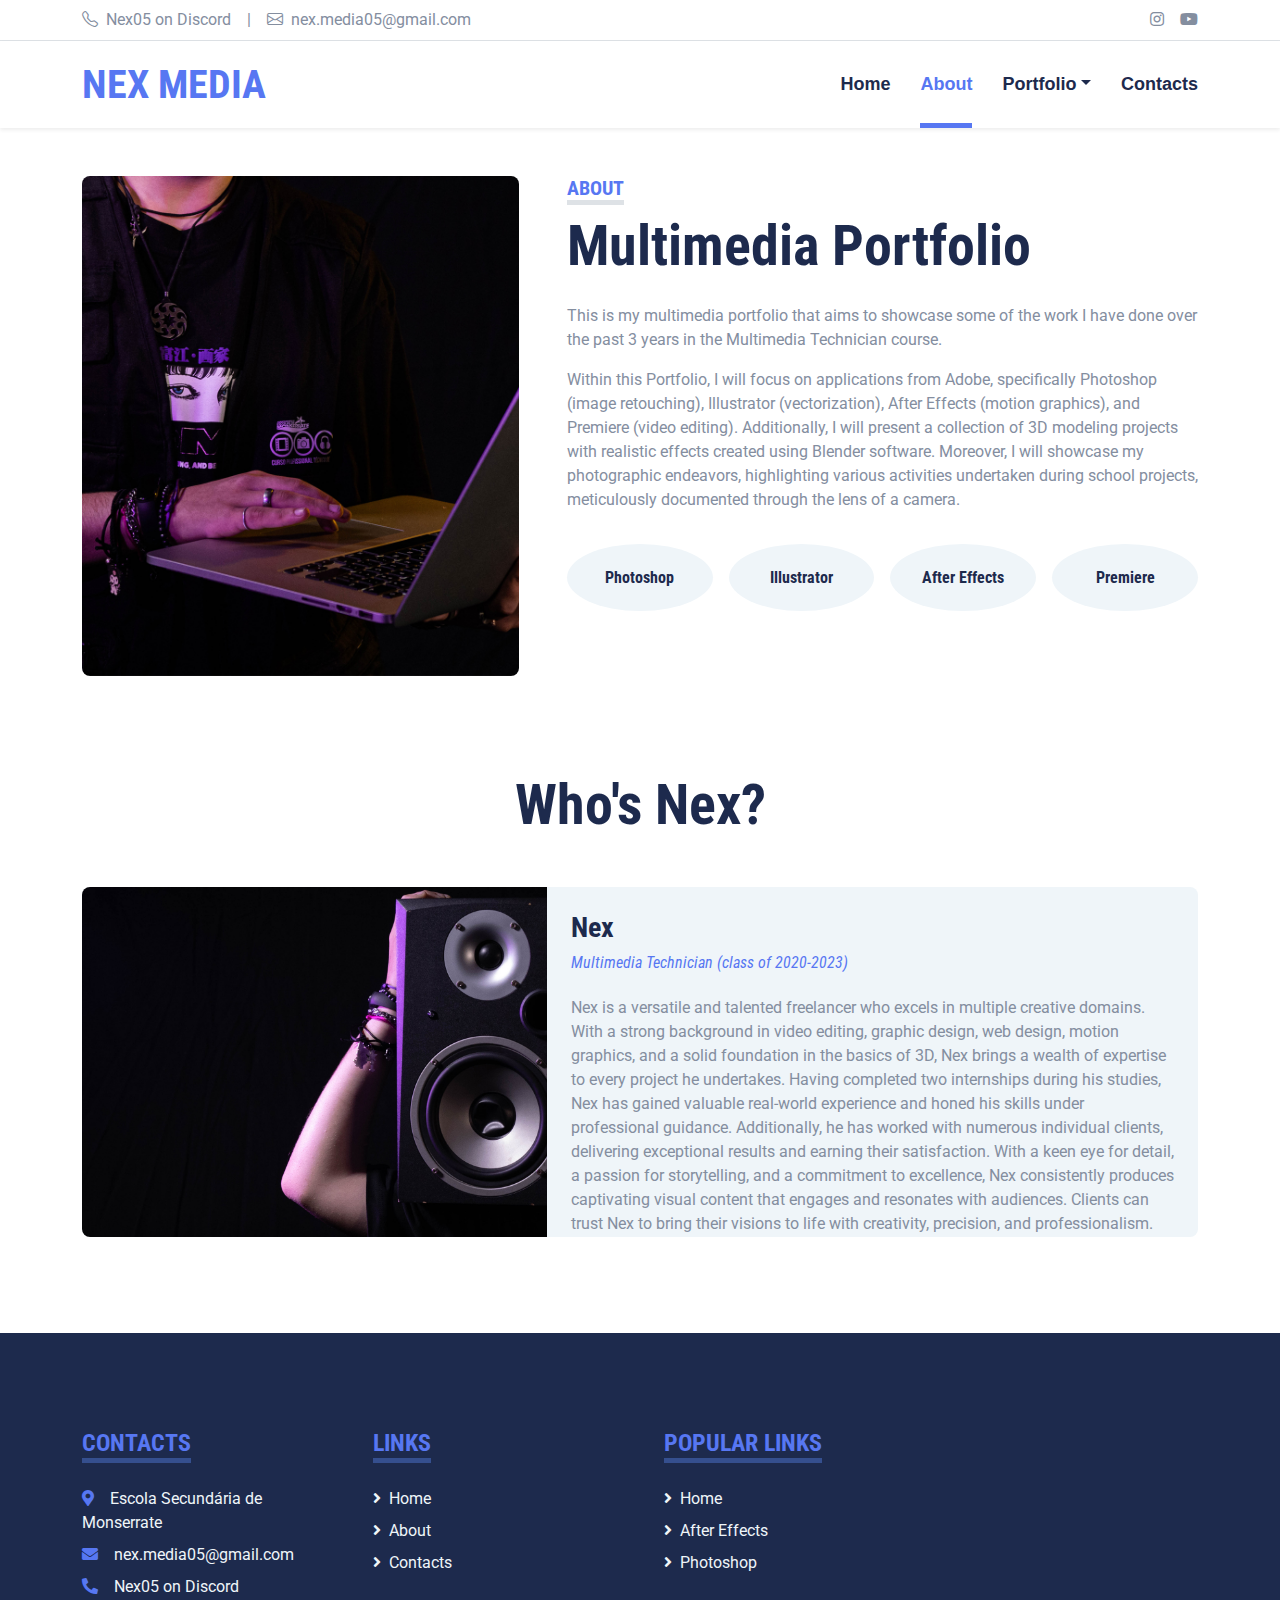
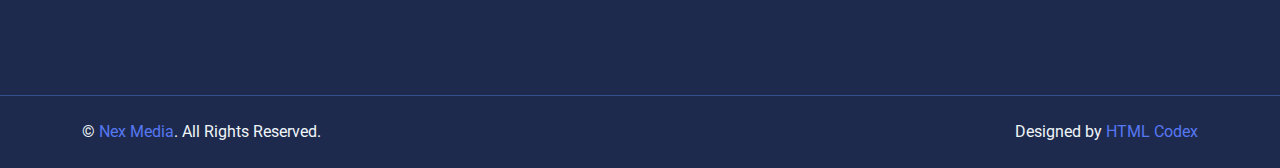
==== about.html @ 6c935b07 "English" ====
<!DOCTYPE html>
<html lang="en">

<head>
    <meta charset="utf-8">
    <title>About</title>
    <meta content="width=device-width, initial-scale=1.0" name="viewport">
    <meta content="Free HTML Templates" name="keywords">
    <meta content="Free HTML Templates" name="description">

    <!-- Favicon -->
    <link href="img/icon.jpg" rel="icon">

    <!-- Google Web Fonts -->
    <link rel="preconnect" href="https://fonts.gstatic.com">
    <link href="https://fonts.googleapis.com/css2?family=Roboto+Condensed:wght@400;700&family=Roboto:wght@400;700&display=swap" rel="stylesheet">  

    <!-- Icon Font Stylesheet -->
    <link href="https://cdnjs.cloudflare.com/ajax/libs/font-awesome/5.15.0/css/all.min.css" rel="stylesheet">
    <link href="https://cdn.jsdelivr.net/npm/bootstrap-icons@1.4.1/font/bootstrap-icons.css" rel="stylesheet">

    <!-- Libraries Stylesheet -->
    <link href="lib/owlcarousel/assets/owl.carousel.min.css" rel="stylesheet">
    <link href="lib/tempusdominus/css/tempusdominus-bootstrap-4.min.css" rel="stylesheet" />

    <!-- Customized Bootstrap Stylesheet -->
    <link href="css/bootstrap.min.css" rel="stylesheet">

    <!-- Template Stylesheet -->
    <link href="css/style.css" rel="stylesheet">
</head>

<body>
    <!-- Topbar Start -->
    <div class="container-fluid py-2 border-bottom d-none d-lg-block">
        <div class="container">
            <div class="row">
                <div class="col-md-6 text-center text-lg-start mb-2 mb-lg-0">
                    <div class="d-inline-flex align-items-center">
                        <a class="text-decoration-none text-body pe-3" href=""><i class="bi bi-telephone me-2"></i>Nex05 on Discord</a>
                        <span class="text-body">|</span>
                        <a class="text-decoration-none text-body px-3" href=""><i class="bi bi-envelope me-2"></i>nex.media05@gmail.com</a>
                    </div>
                </div>
                <div class="col-md-6 text-center text-lg-end">
                    <div class="d-inline-flex align-items-center">
                       
                        <a class="text-body px-2" href="https://www.instagram.com/nex.067/">
                            <i class="fab fa-instagram"></i>
                        </a>
                        <a class="text-body ps-2" href="https://www.youtube.com/channel/UCaqa4NAmfWSmZrDSLg5T-8w">
                            <i class="fab fa-youtube"></i>
                        </a>
                    </div>
                </div>
            </div>
        </div>
    </div>
    <!-- Topbar End -->


    <!-- Navbar Start -->
    <div class="container-fluid sticky-top bg-white shadow-sm">
        <div class="container">

            <nav class="navbar navbar-expand-lg bg-white navbar-light py-3 py-lg-0">
                <a href="index.html" class="navbar-brand">
                    <h1 class="m-0 text-uppercase text-primary">Nex Media</h1>
                </a>
                <button class="navbar-toggler" type="button" data-bs-toggle="collapse" data-bs-target="#navbarCollapse">
                    <span class="navbar-toggler-icon"></span>
                </button>
                <div class="collapse navbar-collapse" id="navbarCollapse">
                    <div class="navbar-nav ms-auto py-0">
                        <a href="index.html" class="nav-item nav-link">Home</a>
                        <a href="about.html" class="nav-item nav-link active">About</a>
                        <div class="nav-item dropdown">
                            <a href="#" class="nav-link dropdown-toggle" data-bs-toggle="dropdown">Portfolio</a>
                            <div class="dropdown-menu m-0">
                                <a href="photoshop.html" class="dropdown-item">Adobe Photoshop</a>
                                <a href="illustrator.html" class="dropdown-item">Adobe Illustrator</a>
                                <a href="aftereffects.html" class="dropdown-item">Adobe After Effects</a>
                                <a href="premiere.html" class="dropdown-item">Adobe Premiere</a>
                                <a href="blender.html" class="dropdown-item">Blender</a>
                                <a href="fotos.html" class="dropdown-item">Photography</a>
                                <a href=" http://turma12p.alunos.esmonserrate.org/PAP/ESMovimento/index.html" class="dropdown-item">PAP</a>
                            </div>
                        </div>
                        <a href="contact.html" class="nav-item nav-link">Contacts</a>
                    </div>
                </div>
            </nav>
        </div>
    </div>
    <!-- Navbar End -->


    <!-- About Start -->
    <div class="container-fluid py-5">
        <div class="container">
            <div class="row gx-5">
                <div class="col-lg-5 mb-5 mb-lg-0" style="min-height: 500px;">
                    <div class="position-relative h-100">
                        <img class="position-absolute w-100 h-100 rounded" src="img/header2.jpg" style="object-fit: cover;">
                    </div>
                </div>
                <div class="col-lg-7">
                    <div class="mb-4">
                        <h5 class="d-inline-block text-primary text-uppercase border-bottom border-5">About</h5>
                        <h1 class="display-4">Multimedia Portfolio
                        </h1>
                    </div>
                    <p>This is my multimedia portfolio that aims to showcase some of the work I have done over the past 3 years in the Multimedia Technician course. </p>
                    <p>Within this Portfolio, I will focus on applications from Adobe, specifically Photoshop (image retouching), Illustrator (vectorization), After Effects (motion graphics), and Premiere (video editing).
                        Additionally, I will present a collection of 3D modeling projects with realistic effects created using Blender software. 
                        Moreover, I will showcase my photographic endeavors, highlighting various activities undertaken during school projects, meticulously documented through the lens of a camera. </p>
                    <div class="row g-3 pt-3">
                        <div class="col-sm-3 col-6">
                            <div class="bg-light text-center rounded-circle py-4">
                                <i class=""></i>
                                <h6 class="mb-0">Photoshop
                            </div>
                        </div>
                        <div class="col-sm-3 col-6">
                            <div class="bg-light text-center rounded-circle py-4">
                                <i class=""></i>
                                <h6 class="mb-0">Illustrator
                            </div>
                        </div>
                        <div class="col-sm-3 col-6">
                            <div class="bg-light text-center rounded-circle py-4">
                                <i class=""></i>
                                <h6 class="mb-0">After Effects
                            </div>
                        </div>
                        <div class="col-sm-3 col-6">
                            <div class="bg-light text-center rounded-circle py-4">
                                <i class=""></i>
                                <h6 class="mb-0">Premiere
                            </div>
                        </div>
                    </div>
                </div>
            </div>
        </div>
    </div>
    <!-- About End -->


    <!-- Team Start -->
    <div class="container-fluid py-5">
        <div class="container">
            <div class="text-center mx-auto mb-5" style="max-width: 500px;">
                <h1 class="display-4">Who's Nex?</h1>
            </div>
                <div class="team-item">
                    <div class="row g-0 bg-light rounded overflow-hidden">
                        <div class="col-12 col-sm-5 h-100">
                            <img class="img-fluid h-100" src="img/ab.jpg" style="object-fit: cover;">
                        </div>
                        <div class="col-12 col-sm-7 h-100 d-flex flex-column">
                            <div class="mt-auto p-4">
                                <h3>Nex</h3>
                                <h6 class="fw-normal fst-italic text-primary mb-4">Multimedia Technician (class of 2020-2023)</h6>
                                <p>Nex is a versatile and talented freelancer who excels in multiple creative domains. With a strong background in video editing, graphic design, web design, motion graphics, and a solid foundation in the basics of 3D, Nex brings a wealth of expertise to every project he undertakes.

                                    Having completed two internships during his studies, Nex has gained valuable real-world experience and honed his skills under professional guidance. Additionally, he has worked with numerous individual clients, delivering exceptional results and earning their satisfaction.
                                    
                                    With a keen eye for detail, a passion for storytelling, and a commitment to excellence, Nex consistently produces captivating visual content that engages and resonates with audiences. Clients can trust Nex to bring their visions to life with creativity, precision, and professionalism.</p>
                            </div>
                            <div class="d-flex mt-auto border-top p-4">
                            </div>
                        </div>
                    </div>
                </div>
                            </div>
                        </div>
                    </div>
                </div>
            </div>
        </div>
    </div>
    <!-- Team End -->

     <!-- Footer Start -->
     <div class="container-fluid bg-dark text-light mt-5 py-5">
        <div class="container py-5">
            <div class="row g-5">
                <div class="col-lg-3 col-md-6">
                    <h4 class="d-inline-block text-primary text-uppercase border-bottom border-5 border-secondary mb-4">Contacts</h4>
                   <!-- <p class="mb-4">No dolore ipsum accusam no lorem. Invidunt sed clita kasd clita et et dolor sed dolor</p>-->
                    <p class="mb-2"><i class="fa fa-map-marker-alt text-primary me-3"></i>Escola Secundária de Monserrate</p>
                    <p class="mb-2"><i class="fa fa-envelope text-primary me-3"></i>nex.media05@gmail.com</p>
                    <p class="mb-0"><i class="fa fa-phone-alt text-primary me-3"></i>Nex05 on Discord</p>
                </div>
                <div class="col-lg-3 col-md-6">
                    <h4 class="d-inline-block text-primary text-uppercase border-bottom border-5 border-secondary mb-4">Links</h4>
                    <div class="d-flex flex-column justify-content-start">
                        <a class="text-light mb-2" href="index.html"><i class="fa fa-angle-right me-2"></i>Home</a>
                        <a class="text-light mb-2" href="about.html"><i class="fa fa-angle-right me-2"></i>About</a>
                        <a class="text-light" href="contact.html"><i class="fa fa-angle-right me-2"></i>Contacts</a>
                    </div>
                </div>
                <div class="col-lg-3 col-md-6">
                    <h4 class="d-inline-block text-primary text-uppercase border-bottom border-5 border-secondary mb-4"> Popular Links</h4>
                    <div class="d-flex flex-column justify-content-start">
                        <a class="text-light mb-2" href="index.html"><i class="fa fa-angle-right me-2"></i>Home</a>
                        <a class="text-light mb-2" href="aftereffects.html"><i class="fa fa-angle-right me-2"></i>After Effects</a>
                        <a class="text-light" href="photoshop.html"><i class="fa fa-angle-right me-2"></i>Photoshop</a>
                    </div>
                
                    </form>
                   
                </div>
            </div>
        </div>
    </div>
    <div class="container-fluid bg-dark text-light border-top border-secondary py-4">
        <div class="container">
            <div class="row g-5">
                <div class="col-md-6 text-center text-md-start">
                    <p class="mb-md-0">&copy; <a class="text-primary" href="#">Nex Media</a>. All Rights Reserved.</p>
                </div>
                <div class="col-md-6 text-center text-md-end">
                    <p class="mb-0">Designed by <a class="text-primary" href="https://htmlcodex.com">HTML Codex</a></p>
                </div>
            </div>
        </div>
    </div>
    <!-- Footer End -->



    <!-- Back to Top -->
    <a href="#" class="btn btn-lg btn-primary btn-lg-square back-to-top"><i class="bi bi-arrow-up"></i></a>


    <!-- JavaScript Libraries -->
    <script src="https://code.jquery.com/jquery-3.4.1.min.js"></script>
    <script src="https://cdn.jsdelivr.net/npm/bootstrap@5.0.0/dist/js/bootstrap.bundle.min.js"></script>
    <script src="lib/easing/easing.min.js"></script>
    <script src="lib/waypoints/waypoints.min.js"></script>
    <script src="lib/owlcarousel/owl.carousel.min.js"></script>
    <script src="lib/tempusdominus/js/moment.min.js"></script>
    <script src="lib/tempusdominus/js/moment-timezone.min.js"></script>
    <script src="lib/tempusdominus/js/tempusdominus-bootstrap-4.min.js"></script>

    <!-- Template Javascript -->
    <script src="js/main.js"></script>
</body>

</html>
---- css/style.css ----
/********** Template CSS **********/
:root {
    --primary: #5777F2 ;
    --secondary: #354F8E;
    --light: #EFF5F9;
    --dark: #1D2A4D;
}

.btn {
    font-weight: 700;
    transition: .5s;
}

.btn:hover {
    -webkit-box-shadow: 0 8px 6px -6px #555555;
    -moz-box-shadow: 0 8px 6px -6px #555555;
    box-shadow: 0 8px 6px -6px #555555;
}

.btn-primary {
    color: #FFFFFF;
}

.btn-square {
    width: 36px;
    height: 36px;
}

.btn-sm-square {
    width: 28px;
    height: 28px;
}

.btn-lg-square {
    width: 46px;
    height: 46px;
}

.btn-square,
.btn-sm-square,
.btn-lg-square {
    padding-left: 0;
    padding-right: 0;
    text-align: center;
}

.back-to-top {
    position: fixed;
    display: none;
    right: 30px;
    bottom: 0;
    border-radius: 50% 50% 0 0;
    z-index: 99;
}

.navbar-light .navbar-nav .nav-link {
    font-family: 'Jost', sans-serif;
    position: relative;
    margin-left: 30px;
    padding: 30px 0;
    font-size: 18px;
    font-weight: 700;
    color: var(--dark);
    outline: none;
    transition: .5s;
}

.navbar-light .navbar-nav .nav-link:hover,
.navbar-light .navbar-nav .nav-link.active {
    color: var(--primary);
}

@media (min-width: 992px) {
    .navbar-light .navbar-nav .nav-link::before {
        position: absolute;
        content: "";
        width: 0;
        height: 5px;
        bottom: 0;
        left: 50%;
        background: var(--primary);
        transition: .5s;
    }

    .navbar-light .navbar-nav .nav-link:hover::before,
    .navbar-light .navbar-nav .nav-link.active::before {
        width: 100%;
        left: 0;
    }
}

@media (max-width: 991.98px) {
    .navbar-light .navbar-nav .nav-link  {
        margin-left: 0;
        padding: 10px 0;
    }
}

.hero-header {
    background: url(../img/header3.jpg) top right no-repeat;
    background-size: cover;
}

.service-item {
    position: relative;
    height: 350px;
    padding: 0 30px;
    transition: .5s;
}

.service-item .service-icon {
    width: 150px;
    height: 100px;
    display: flex;
    align-items: center;
    justify-content: center;
    background: var(--primary);
    border-radius: 50%;
    transform: rotate(-14deg);
}

.service-item .service-icon i {
    transform: rotate(15deg);
}

.service-item a.btn {
    position: absolute;
    width: 60px;
    bottom: -48px;
    left: 50%;
    margin-left: -30px;
    opacity: 0;
}

.service-item:hover a.btn {
    bottom: -24px;
    opacity: 1;
}

.price-carousel::after {
    position: absolute;
    content: "";
    width: 100%;
    height: 50%;
    bottom: 0;
    left: 0;
    background: var(--primary);
    border-radius: 8px 8px 50% 50%;
    z-index: -1;
}

.price-carousel .owl-nav {
    margin-top: 35px;
    width: 100%;
    text-align: center;
    display: flex;
    justify-content: center;
}

.price-carousel .owl-nav .owl-prev,
.price-carousel .owl-nav .owl-next{
    position: relative;
    margin: 0 5px;
    width: 45px;
    height: 45px;
    display: flex;
    align-items: center;
    justify-content: center;
    color: var(--primary);
    background: #FFFFFF;
    font-size: 22px;
    border-radius: 45px;
    transition: .5s;
}

.price-carousel .owl-nav .owl-prev:hover,
.price-carousel .owl-nav .owl-next:hover {
    color: var(--dark);
}

@media (min-width: 576px) {
    .team-item .row {
        height: 350px;
    }
}

.team-carousel .owl-nav {
    position: absolute;
    padding: 0 45px;
    width: 100%;
    height: 45px;
    top: calc(50% - 22.5px);
    left: 0;
    display: flex;
    justify-content: space-between;
}

.team-carousel .owl-nav .owl-prev,
.team-carousel .owl-nav .owl-next {
    position: relative;
    width: 45px;
    height: 45px;
    display: flex;
    align-items: center;
    justify-content: center;
    color: #FFFFFF;
    background: var(--primary);
    border-radius: 45px;
    font-size: 22px;
    transition: .5s;
}

.team-carousel .owl-nav .owl-prev:hover,
.team-carousel .owl-nav .owl-next:hover {
    background: var(--dark);
}

.testimonial-carousel .owl-dots {
    margin-top: 15px;
    display: flex;
    align-items: center;
    justify-content: center;
}

.testimonial-carousel .owl-dot {
    position: relative;
    display: inline-block;
    margin: 0 5px;
    width: 20px;
    height: 20px;
    background: var(--light);
    border: 2px solid var(--primary);
    border-radius: 20px;
    transition: .5s;
}

.testimonial-carousel .owl-dot.active {
    width: 40px;
    height: 40px;
    background: var(--primary);
}

.testimonial-carousel .owl-item img {
    width: 150px;
    height: 150px;
}

/* Elementos de classe "campo" */
.campo {
    margin-bottom: 1em;
}
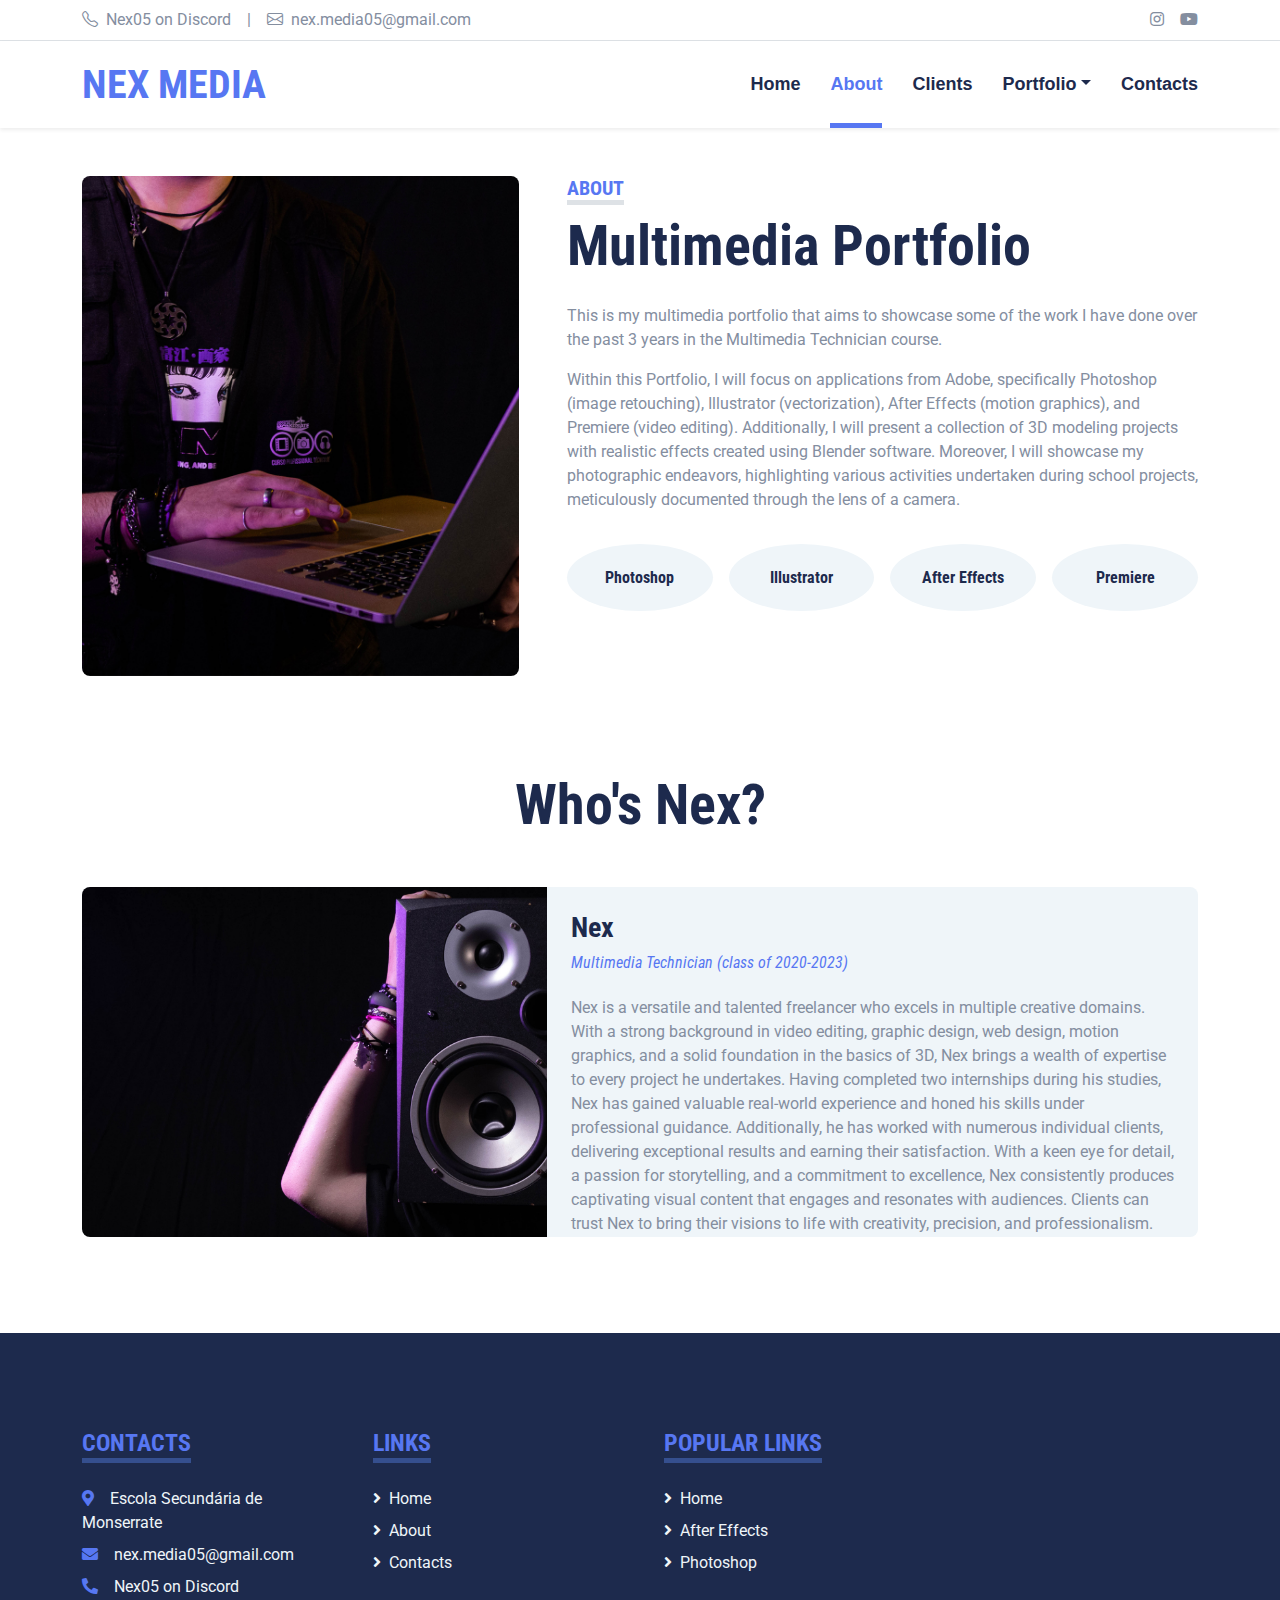
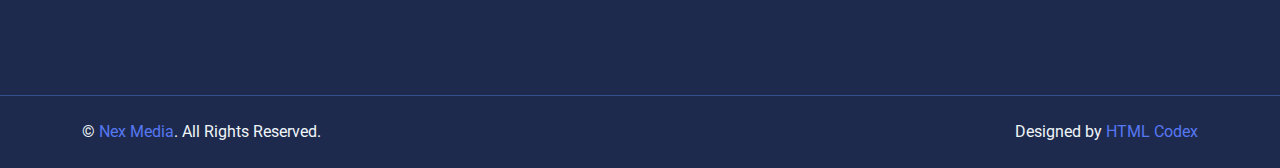
==== commit 8c82a790: "contentcreators" ====
--- a/about.html
+++ b/about.html
@@ -74,6 +74,7 @@
                     <div class="navbar-nav ms-auto py-0">
                         <a href="index.html" class="nav-item nav-link">Home</a>
                         <a href="about.html" class="nav-item nav-link active">About</a>
+                        <a href="clients.html" class="nav-item nav-link">Clients</a>
                         <div class="nav-item dropdown">
                             <a href="#" class="nav-link dropdown-toggle" data-bs-toggle="dropdown">Portfolio</a>
                             <div class="dropdown-menu m-0">
@@ -83,7 +84,7 @@
                                 <a href="premiere.html" class="dropdown-item">Adobe Premiere</a>
                                 <a href="blender.html" class="dropdown-item">Blender</a>
                                 <a href="fotos.html" class="dropdown-item">Photography</a>
-                                <a href=" http://turma12p.alunos.esmonserrate.org/PAP/ESMovimento/index.html" class="dropdown-item">PAP</a>
+        
                             </div>
                         </div>
                         <a href="contact.html" class="nav-item nav-link">Contacts</a>
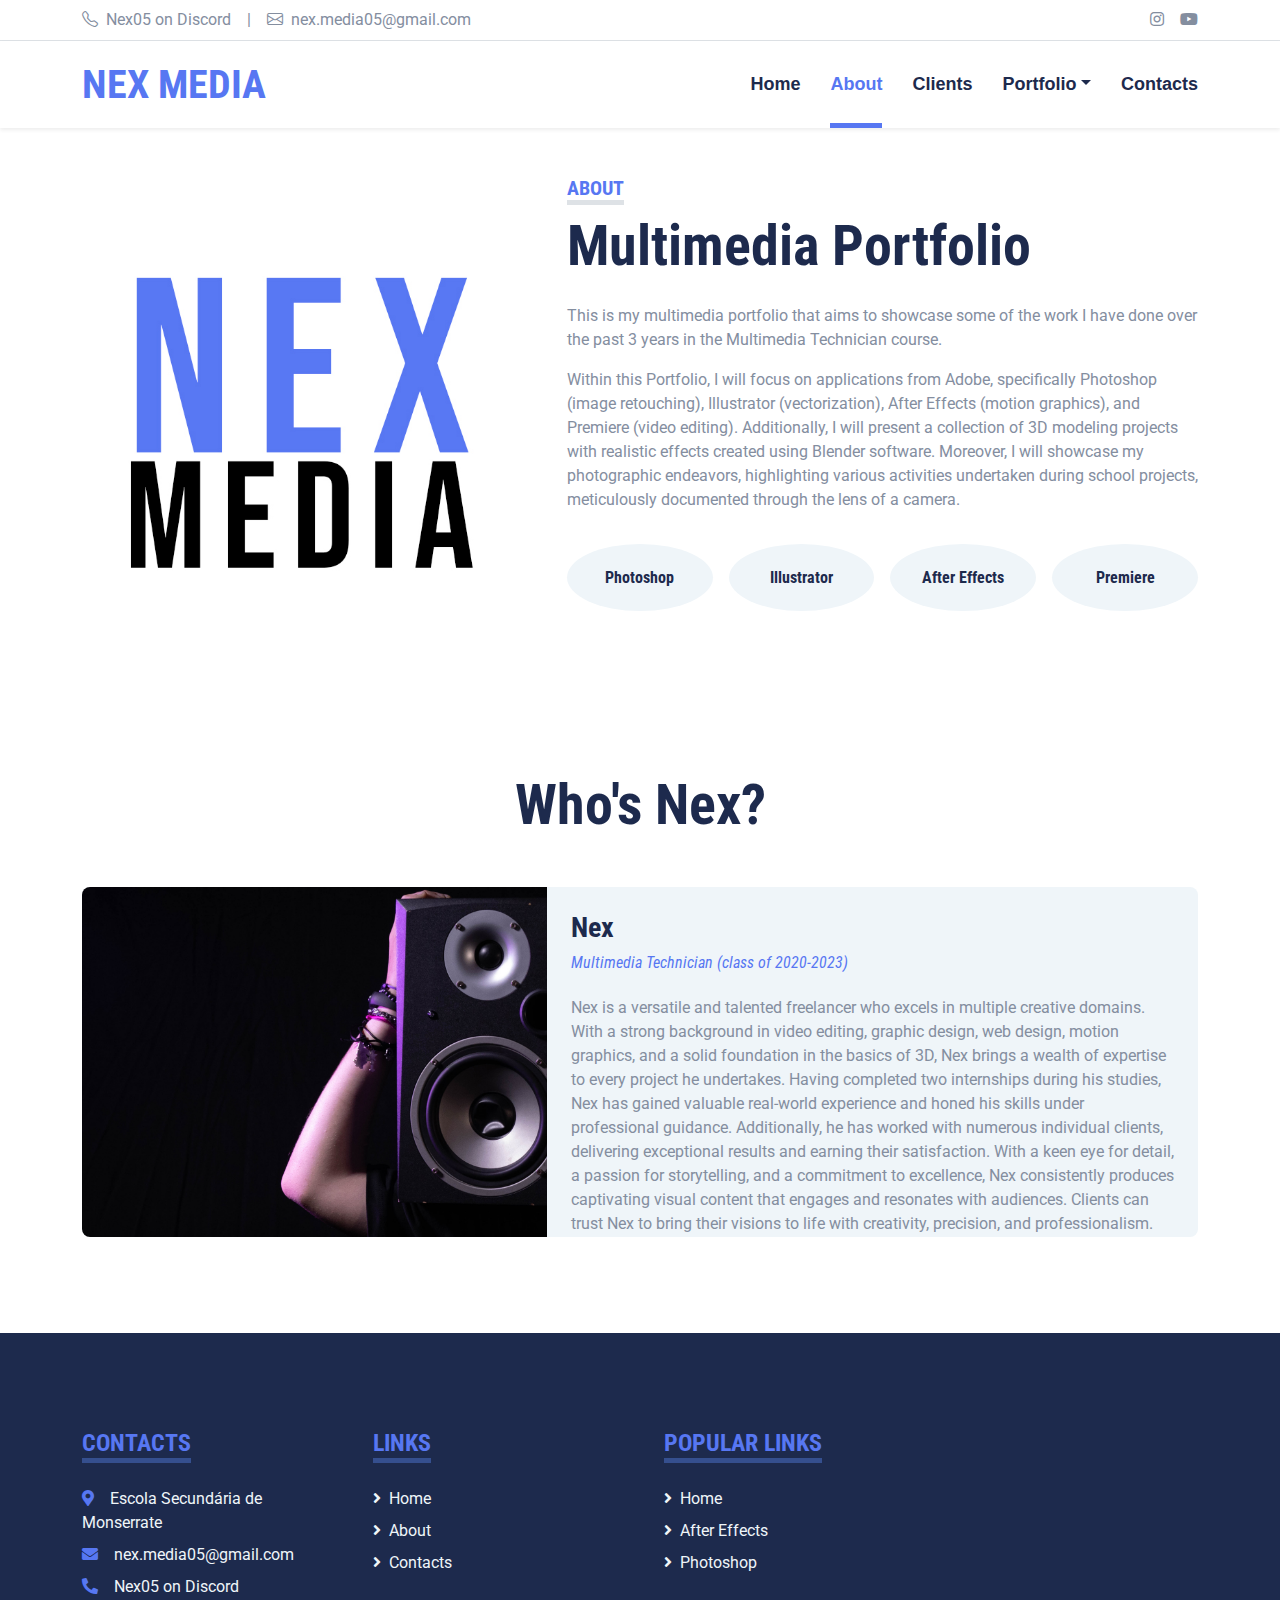
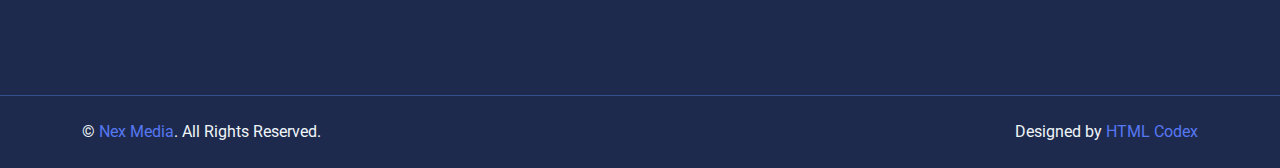
==== commit 2e68f83d: "PIC" ====
--- a/about.html
+++ b/about.html
@@ -102,7 +102,7 @@
             <div class="row gx-5">
                 <div class="col-lg-5 mb-5 mb-lg-0" style="min-height: 500px;">
                     <div class="position-relative h-100">
-                        <img class="position-absolute w-100 h-100 rounded" src="img/header2.jpg" style="object-fit: cover;">
+                        <img class="position-absolute w-100 h-100 rounded" src="img/AA.jpg" style="object-fit: cover;">
                     </div>
                 </div>
                 <div class="col-lg-7">
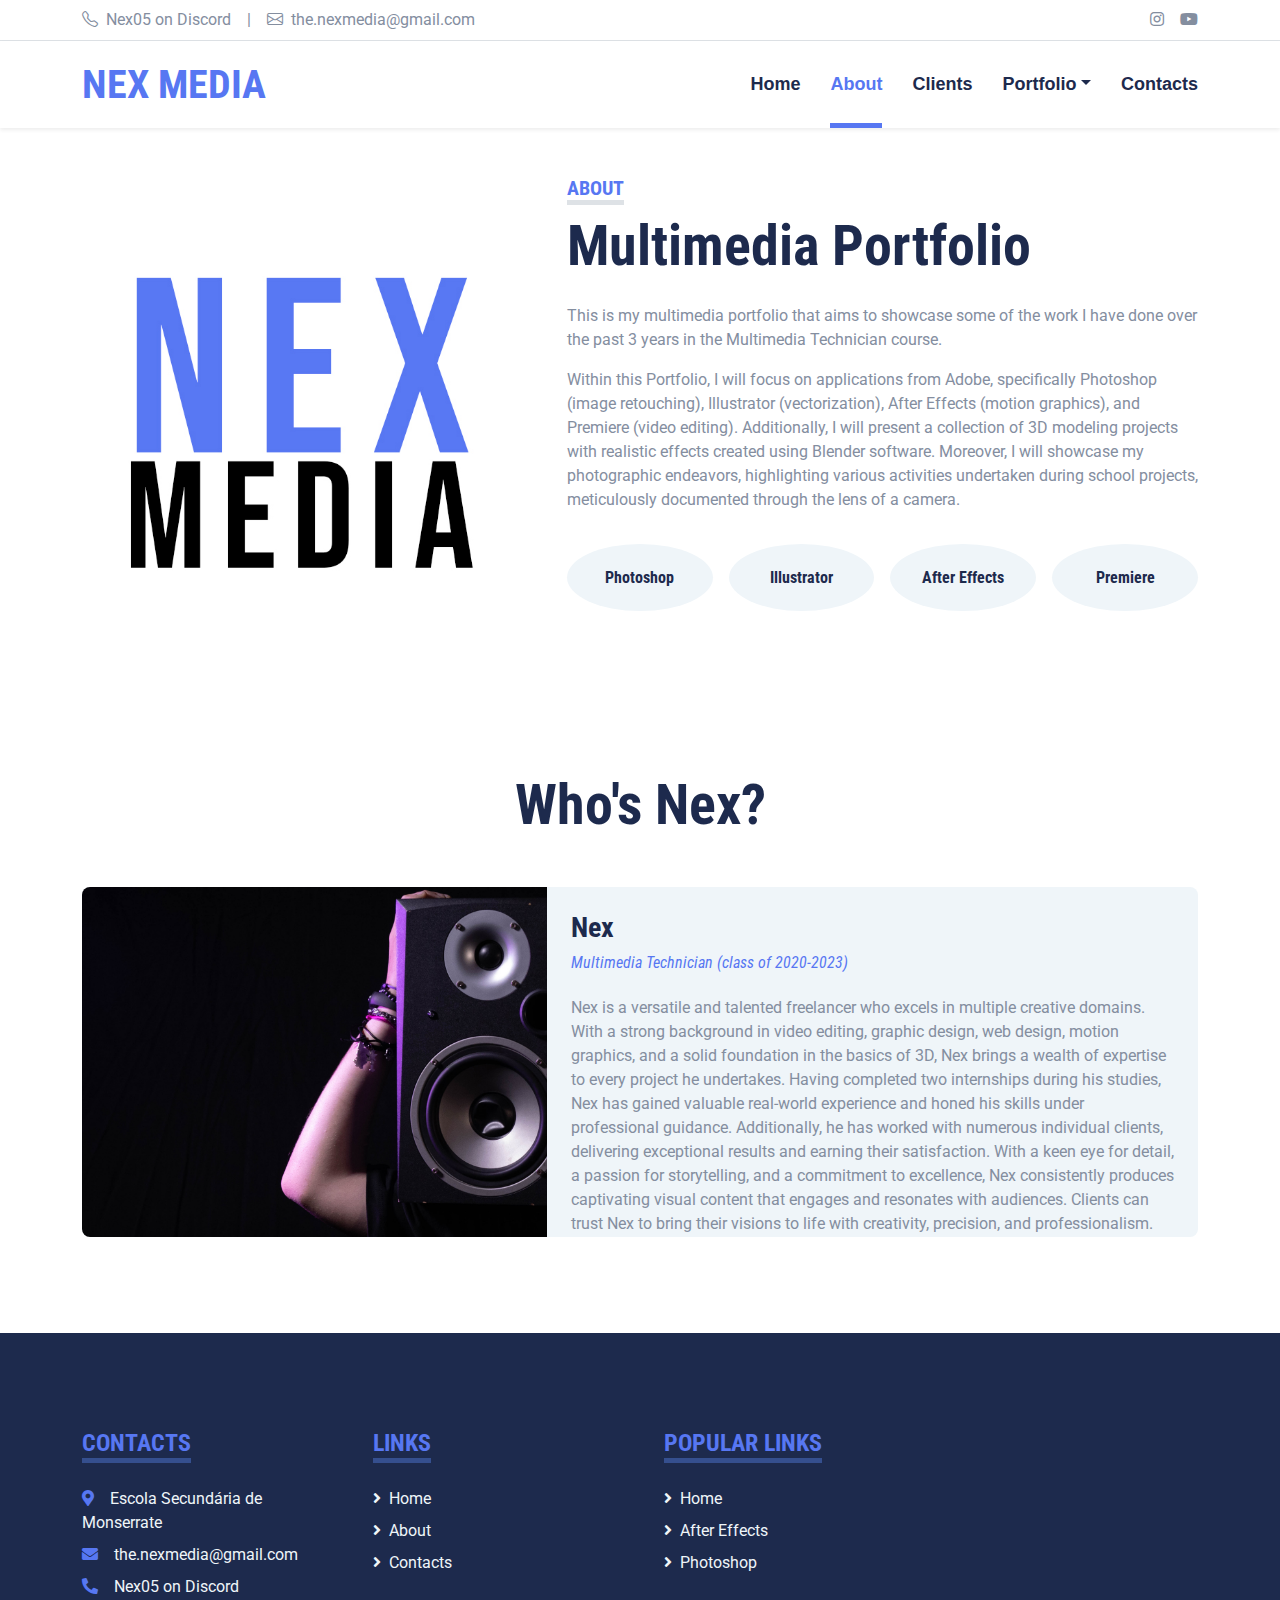
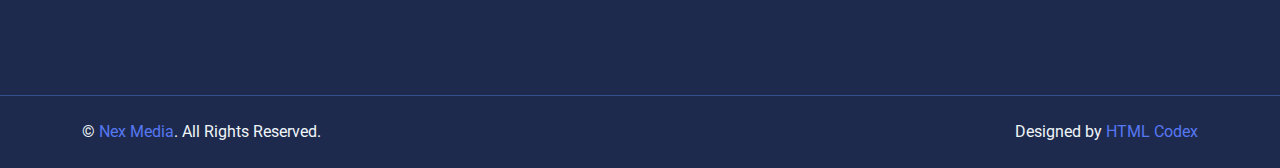
==== commit bf309c67: "email" ====
--- a/about.html
+++ b/about.html
@@ -39,7 +39,7 @@
                     <div class="d-inline-flex align-items-center">
                         <a class="text-decoration-none text-body pe-3" href=""><i class="bi bi-telephone me-2"></i>Nex05 on Discord</a>
                         <span class="text-body">|</span>
-                        <a class="text-decoration-none text-body px-3" href=""><i class="bi bi-envelope me-2"></i>nex.media05@gmail.com</a>
+                        <a class="text-decoration-none text-body px-3" href=""><i class="bi bi-envelope me-2"></i>the.nexmedia@gmail.com</a>
                     </div>
                 </div>
                 <div class="col-md-6 text-center text-lg-end">
@@ -191,7 +191,7 @@
                     <h4 class="d-inline-block text-primary text-uppercase border-bottom border-5 border-secondary mb-4">Contacts</h4>
                    <!-- <p class="mb-4">No dolore ipsum accusam no lorem. Invidunt sed clita kasd clita et et dolor sed dolor</p>-->
                     <p class="mb-2"><i class="fa fa-map-marker-alt text-primary me-3"></i>Escola Secundária de Monserrate</p>
-                    <p class="mb-2"><i class="fa fa-envelope text-primary me-3"></i>nex.media05@gmail.com</p>
+                    <p class="mb-2"><i class="fa fa-envelope text-primary me-3"></i>the.nexmedia@gmail.com</p>
                     <p class="mb-0"><i class="fa fa-phone-alt text-primary me-3"></i>Nex05 on Discord</p>
                 </div>
                 <div class="col-lg-3 col-md-6">
